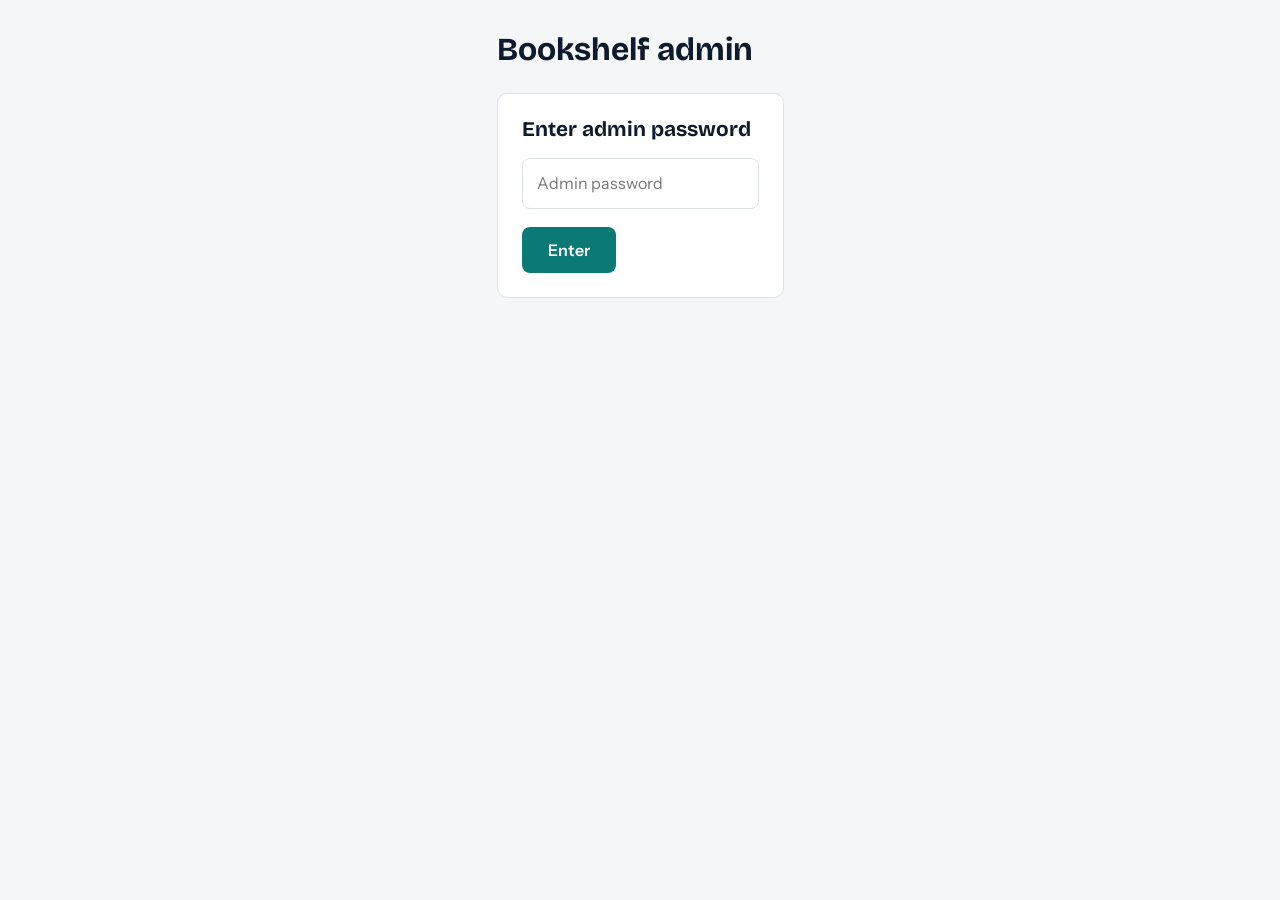
==== admin.html @ c9f06723 "Add simple admin page for managing books" ====
<!DOCTYPE html>
<html lang="en">
<head>
  <meta charset="UTF-8">
  <meta name="viewport" content="width=device-width, initial-scale=1">
  <title>Admin | Bookshelf</title>
  <link rel="stylesheet" href="style.css">
  <style>
    .admin-wrap { max-width: 900px; margin: 0 auto; padding: 32px 20px 80px; }
    .admin-wrap h1 { margin-bottom: 24px; }
    .book-row {
      display: flex; align-items: center; gap: 14px;
      padding: 14px 0; border-bottom: 1px solid var(--line);
    }
    .book-row .cover { width: 44px; padding: 0; flex-shrink: 0; }
    .book-row .info { flex: 1; }
    .book-row .info strong { display: block; }
    .book-row .info span { color: var(--muted); font-size: 0.9rem; }
    .badge {
      display: inline-block; font-size: 0.78rem; padding: 2px 8px;
      border-radius: 999px; background: #E6F4F1; color: var(--teal-dark);
    }
    .badge.off { background: #F1E7DC; color: var(--rust); }
    .grid-2 { display: grid; grid-template-columns: 1fr 1fr; gap: 16px; }
    @media (max-width: 600px) { .grid-2 { grid-template-columns: 1fr; } }
  </style>
</head>

<body>
  <div class="admin-wrap">
    <h1>Bookshelf admin</h1>

    <!-- Shown until the correct password is entered. -->
    <div class="panel" id="login-box">
      <h2>Enter admin password</h2>
      <div class="field">
        <input id="password-input" type="password" placeholder="Admin password">
      </div>
      <button class="btn" id="login-button">Enter</button>
      <p class="msg error" id="login-error" hidden></p>
    </div>

    <!-- The actual admin tools, hidden until logged in. -->
    <div id="admin-area" hidden>
      <div class="panel" style="margin-bottom:28px;">
        <h2 id="form-title">Add a new book</h2>

        <div class="grid-2">
          <div class="field">
            <label for="f-title">Title</label>
            <input id="f-title" type="text" required>
          </div>
          <div class="field">
            <label for="f-author">Author</label>
            <input id="f-author" type="text">
          </div>
        </div>

        <div class="grid-2">
          <div class="field">
            <label for="f-price">Price (UGX)</label>
            <input id="f-price" type="number" min="500" step="1" required>
          </div>
          <div class="field">
            <label for="f-category">Category</label>
            <input id="f-category" type="text" placeholder="e.g. Fiction, Business">
          </div>
        </div>

        <div class="field">
          <label for="f-description">Description</label>
          <input id="f-description" type="text">
        </div>

        <div class="grid-2">
          <div class="field">
            <label for="f-cover">Cover colour</label>
            <select id="f-cover" style="width:100%;padding:12px 14px;border:1.5px solid var(--line);border-radius:8px;font:inherit;">
              <option value="teal">Teal</option>
              <option value="navy">Navy</option>
              <option value="gold">Gold</option>
              <option value="rust">Rust</option>
            </select>
          </div>
          <div class="field">
            <label for="f-sample">Free sample link (optional)</label>
            <input id="f-sample" type="url" placeholder="https://...">
          </div>
        </div>

        <div class="field">
          <label for="f-file">Book file (PDF, ePub, etc.)</label>
          <input id="f-file" type="file">
          <p class="hint" id="file-hint">Leave empty to keep the current file when editing.</p>
        </div>

        <label class="check">
          <input type="checkbox" id="f-published" checked>
          <span>Published (visible in the store)</span>
        </label>

        <div style="display:flex; gap:10px; margin-top:10px;">
          <button class="btn" id="save-button">Save book</button>
          <button class="btn-outline" id="cancel-button" type="button" hidden>Cancel edit</button>
        </div>
        <p class="msg" id="form-msg" hidden></p>
      </div>

      <div class="panel">
        <h2>Your books</h2>
        <p class="note" id="list-note">Loading...</p>
        <div id="book-list"></div>
      </div>
    </div>
  </div>

  <script type="module">
    const API_BASE = "https://ebook-store-helper.dbernardinvestments.workers.dev";

    let adminPassword = "";
    let allBooks = [];
    let editingId = null;

    const loginBox = document.getElementById("login-box");
    const adminArea = document.getElementById("admin-area");
    const loginError = document.getElementById("login-error");

    const formTitle = document.getElementById("form-title");
    const fTitle = document.getElementById("f-title");
    const fAuthor = document.getElementById("f-author");
    const fPrice = document.getElementById("f-price");
    const fCategory = document.getElementById("f-category");
    const fDescription = document.getElementById("f-description");
    const fCover = document.getElementById("f-cover");
    const fSample = document.getElementById("f-sample");
    const fFile = document.getElementById("f-file");
    const fPublished = document.getElementById("f-published");
    const saveButton = document.getElementById("save-button");
    const cancelButton = document.getElementById("cancel-button");
    const formMsg = document.getElementById("form-msg");

    const listNote = document.getElementById("list-note");
    const bookList = document.getElementById("book-list");

    function showFormMessage(text, isError) {
      formMsg.textContent = text;
      formMsg.className = isError ? "msg error" : "msg";
      formMsg.hidden = false;
    }

    async function adminFetch(path, options) {
      options = options || {};
      options.headers = Object.assign({}, options.headers, { "X-Admin-Password": adminPassword });
      return fetch(API_BASE + path, options);
    }

    // ---------- Login ----------
    document.getElementById("login-button").addEventListener("click", async function () {
      const tryPassword = document.getElementById("password-input").value;
      loginError.hidden = true;

      const response = await fetch(API_BASE + "/admin/books", {
        headers: { "X-Admin-Password": tryPassword }
      });

      if (!response.ok) {
        loginError.textContent = "Wrong password. Try again.";
        loginError.hidden = false;
        return;
      }

      adminPassword = tryPassword;
      loginBox.hidden = true;
      adminArea.hidden = false;
      loadBooks();
    });

    // ---------- Load and show the book list ----------
    async function loadBooks() {
      listNote.textContent = "Loading...";
      const response = await adminFetch("/admin/books");

      if (!response.ok) {
        listNote.textContent = "Could not load books.";
        return;
      }

      allBooks = await response.json();
      bookList.innerHTML = "";

      if (allBooks.length === 0) {
        listNote.textContent = "No books yet. Add your first one above.";
        return;
      }

      listNote.textContent = "";
      allBooks.forEach(function (book) {
        const row = document.createElement("div");
        row.className = "book-row";

        const cover = document.createElement("div");
        cover.className = "cover c-" + (book.cover || "teal");

        const info = document.createElement("div");
        info.className = "info";
        const strong = document.createElement("strong");
        strong.textContent = book.title;
        const span = document.createElement("span");
        span.textContent = "UGX " + Number(book.price).toLocaleString("en-US") + (book.author ? " · " + book.author : "");
        info.append(strong, span);

        const badge = document.createElement("span");
        badge.className = "badge" + (book.published ? "" : " off");
        badge.textContent = book.published ? "Published" : "Hidden";

        const editBtn = document.createElement("button");
        editBtn.className = "btn-outline";
        editBtn.textContent = "Edit";
        editBtn.type = "button";
        editBtn.addEventListener("click", function () { startEdit(book); });

        row.append(cover, info, badge, editBtn);
        bookList.append(row);
      });
    }

    // ---------- Fill the form to edit a book ----------
    function startEdit(book) {
      editingId = book.id;
      formTitle.textContent = "Edit: " + book.title;
      fTitle.value = book.title || "";
      fAuthor.value = book.author || "";
      fPrice.value = book.price || "";
      fCategory.value = book.category || "";
      fDescription.value = book.description || "";
      fCover.value = book.cover || "teal";
      fSample.value = book.sampleUrl || "";
      fFile.value = "";
      fPublished.checked = !!book.published;
      cancelButton.hidden = false;
      window.scrollTo({ top: 0, behavior: "smooth" });
    }

    function resetForm() {
      editingId = null;
      formTitle.textContent = "Add a new book";
      fTitle.value = "";
      fAuthor.value = "";
      fPrice.value = "";
      fCategory.value = "";
      fDescription.value = "";
      fCover.value = "teal";
      fSample.value = "";
      fFile.value = "";
      fPublished.checked = true;
      cancelButton.hidden = true;
    }

    cancelButton.addEventListener("click", resetForm);

    // ---------- Save (create or update) ----------
    saveButton.addEventListener("click", async function () {
      if (!fTitle.value || !fPrice.value) {
        showFormMessage("Title and price are required.", true);
        return;
      }

      saveButton.disabled = true;
      showFormMessage("Saving...", false);

      const bookData = {
        title: fTitle.value,
        author: fAuthor.value,
        price: Number(fPrice.value),
        category: fCategory.value,
        description: fDescription.value,
        cover: fCover.value,
        sampleUrl: fSample.value || null,
        published: fPublished.checked
      };

      try {
        let bookId = editingId;

        if (bookId) {
          // Keep the existing fileKey unless a new file is uploaded below.
          const existing = allBooks.find(function (b) { return b.id === bookId; });
          bookData.fileKey = existing ? existing.fileKey : null;

          const response = await adminFetch("/admin/books/" + encodeURIComponent(bookId), {
            method: "PUT",
            headers: { "Content-Type": "application/json" },
            body: JSON.stringify(bookData)
          });
          if (!response.ok) throw new Error("Could not save changes.");
        } else {
          const response = await adminFetch("/admin/books", {
            method: "POST",
            headers: { "Content-Type": "application/json" },
            body: JSON.stringify(bookData)
          });
          if (!response.ok) throw new Error("Could not create the book.");
          const result = await response.json();
          bookId = result.id;
        }

        // If a file was chosen, upload it and attach it to the book.
        if (fFile.files.length > 0) {
          const file = fFile.files[0];
          const extension = file.name.includes(".") ? file.name.split(".").pop() : "bin";
          const fileKey = bookId + "." + extension;

          const uploadResponse = await adminFetch("/admin/upload/" + encodeURIComponent(fileKey), {
            method: "PUT",
            headers: { "Content-Type": file.type || "application/octet-stream" },
            body: file
          });
          if (!uploadResponse.ok) throw new Error("Book saved, but the file upload failed.");

          await adminFetch("/admin/books/" + encodeURIComponent(bookId), {
            method: "PUT",
            headers: { "Content-Type": "application/json" },
            body: JSON.stringify(Object.assign({}, bookData, { fileKey: fileKey }))
          });
        }

        showFormMessage("Saved.", false);
        resetForm();
        loadBooks();
      } catch (error) {
        console.error(error);
        showFormMessage(error.message || "Something went wrong.", true);
      } finally {
        saveButton.disabled = false;
      }
    });
  </script>
</body>
</html>
---- style.css ----
@import url("https://fonts.googleapis.com/css2?family=Bricolage+Grotesque:opsz,wght@12..96,500;12..96,700&family=Instrument+Sans:wght@400;500;600&display=swap");

:root {
  --page: #F4F6F8;
  --ink: #0F1B2D;
  --muted: #55627A;
  --teal: #0B7A75;
  --teal-dark: #096560;
  --navy: #24365A;
  --gold: #F2B233;
  --rust: #B8420F;
  --white: #FFFFFF;
  --line: #DDE2EA;
  --error: #B42318;
}

* { box-sizing: border-box; margin: 0; padding: 0; }

html { scroll-behavior: smooth; }

body {
  font-family: "Instrument Sans", Arial, sans-serif;
  background: var(--page);
  color: var(--ink);
  line-height: 1.6;
  min-height: 100vh;
  display: flex;
  flex-direction: column;
}

main { flex: 1; }

h1, h2, h3 {
  font-family: "Bricolage Grotesque", Georgia, serif;
  line-height: 1.15;
}

a { color: inherit; text-decoration: none; }

a:focus-visible, button:focus-visible, input:focus-visible {
  outline: 3px solid var(--gold);
  outline-offset: 3px;
}

.wrap { max-width: 1080px; margin: 0 auto; padding: 0 20px; }

/* ---------- Top bar ---------- */
.topbar { background: var(--white); border-bottom: 1px solid var(--line); }
.topbar .wrap {
  display: flex; align-items: center; justify-content: space-between;
  height: 64px;
}
.logo { font-family: "Bricolage Grotesque", Georgia, serif; font-weight: 700; font-size: 1.4rem; }
.nav { display: flex; gap: 24px; font-weight: 500; color: var(--muted); }
.nav a:hover { color: var(--teal); }

/* ---------- Buttons ---------- */
.btn {
  display: inline-block; background: var(--teal); color: var(--white);
  padding: 13px 26px; border-radius: 8px; font-weight: 600;
  border: 0; cursor: pointer; font-family: inherit; font-size: 1rem;
}
.btn:hover { background: var(--teal-dark); }
.btn-block { display: block; width: 100%; text-align: center; }
.btn-outline {
  display: inline-block; border: 1.5px solid var(--teal); color: var(--teal);
  padding: 11px 24px; border-radius: 8px; font-weight: 600;
}
.btn-outline:hover { background: var(--teal); color: var(--white); }

/* ---------- Hero ---------- */
.hero { padding: 64px 0 56px; }
.hero .wrap {
  display: grid; grid-template-columns: 1.1fr 0.9fr;
  gap: 40px; align-items: center;
}
.hero h1 { font-size: clamp(2.2rem, 5vw, 3.4rem); font-weight: 700; margin-bottom: 16px; }
.hero p { font-size: 1.1rem; color: var(--muted); max-width: 46ch; margin-bottom: 28px; }
.shelf { display: flex; gap: 14px; align-items: flex-end; justify-content: center; }
.shelf .cover { width: 30%; }
.shelf .cover:nth-child(2) { width: 34%; }

/* ---------- Book covers (drawn with colour, no images needed) ---------- */
.cover {
  aspect-ratio: 2 / 3; border-radius: 4px 10px 10px 4px;
  padding: 14px 12px; display: flex; flex-direction: column; justify-content: space-between;
  color: var(--white);
  box-shadow: inset 8px 0 0 rgba(0, 0, 0, 0.18), 0 8px 18px rgba(15, 27, 45, 0.18);
}
.cover span { font-family: "Bricolage Grotesque", Georgia, serif; font-weight: 700; font-size: 1rem; line-height: 1.2; }
.cover small { font-size: 0.75rem; opacity: 0.85; }
.c-teal { background: var(--teal); }
.c-navy { background: var(--navy); }
.c-gold { background: var(--gold); color: var(--ink); }
.c-rust { background: var(--rust); }

/* ---------- Book list (home page) ---------- */
.section { padding: 24px 0 72px; }
.section h2 { font-size: 1.7rem; margin-bottom: 6px; }
.section .sub { color: var(--muted); margin-bottom: 24px; }

.tools { display: flex; flex-direction: column; gap: 14px; margin-bottom: 28px; }
.search {
  width: 100%; max-width: 420px; padding: 11px 14px;
  border: 1.5px solid var(--line); border-radius: 8px;
  font: inherit; background: var(--white);
}
.chips { display: flex; gap: 8px; flex-wrap: wrap; }
.chip {
  border: 1.5px solid var(--line); background: var(--white); border-radius: 999px;
  padding: 6px 16px; font: inherit; font-size: 0.92rem; cursor: pointer;
}
.chip[aria-pressed="true"] { background: var(--ink); color: var(--white); border-color: var(--ink); }

.grid { display: grid; grid-template-columns: repeat(auto-fill, minmax(220px, 1fr)); gap: 28px; }
.note { color: var(--muted); margin-bottom: 20px; }

.book { display: flex; flex-direction: column; gap: 10px; }
.book .cover-link { display: block; }
.book .cover { width: 100%; }
.book h3 { font-size: 1.05rem; }
.book h3 a:hover { color: var(--teal); }
.book .author { color: var(--muted); font-size: 0.92rem; }
.book .row { display: flex; align-items: center; justify-content: space-between; margin-top: 4px; }
.price { font-weight: 600; }
.buy {
  border: 1.5px solid var(--teal); color: var(--teal);
  padding: 7px 16px; border-radius: 8px; font-weight: 600; font-size: 0.92rem;
}
.buy:hover { background: var(--teal); color: var(--white); }

/* ---------- Book details page ---------- */
.back { display: inline-block; margin-top: 28px; color: var(--muted); }
.back:hover { color: var(--teal); }
.detail {
  display: grid; grid-template-columns: 240px 1fr;
  gap: 44px; padding: 28px 0 72px; align-items: start;
}
.detail .cover { width: 100%; max-width: 240px; }
.detail h1 { font-size: clamp(1.8rem, 4vw, 2.5rem); margin-bottom: 6px; }
.meta { color: var(--muted); margin-bottom: 18px; }
.price-big { font-size: 1.5rem; font-weight: 600; margin-bottom: 20px; }
.desc { max-width: 60ch; margin-bottom: 24px; white-space: pre-line; }
.actions { display: flex; gap: 12px; flex-wrap: wrap; margin-bottom: 20px; }
.perk { color: var(--muted); font-size: 0.95rem; }

/* ---------- Checkout page ---------- */
.checkout {
  display: grid; grid-template-columns: 1.2fr 0.8fr;
  gap: 32px; padding: 28px 0 72px; align-items: start;
}
.checkout[hidden] { display: none; }
.panel {
  background: var(--white); border: 1px solid var(--line);
  border-radius: 10px; padding: 24px;
}
.panel h2 { font-size: 1.3rem; margin-bottom: 16px; }
.field { margin-bottom: 18px; }
.field label { display: block; font-weight: 600; margin-bottom: 6px; }
.field input {
  width: 100%; padding: 12px 14px; border: 1.5px solid var(--line);
  border-radius: 8px; font: inherit; background: var(--white);
}
.field input:focus { border-color: var(--teal); }
.hint { font-size: 0.88rem; color: var(--muted); margin-top: 4px; }
.check { display: flex; gap: 10px; align-items: flex-start; margin-bottom: 18px; font-size: 0.95rem; }
.check input { margin-top: 5px; }
.check a { color: var(--teal); text-decoration: underline; }
.msg {
  margin-top: 16px; padding: 12px 14px; border-radius: 8px;
  background: #FFF6DD; border: 1px solid #F0D58A;
}
.msg.error { background: #FDECEA; border-color: #F3B4AE; color: var(--error); }
.summary-book { display: flex; gap: 14px; align-items: center; margin-bottom: 12px; }
.summary-book .cover { width: 56px; padding: 0; flex-shrink: 0; }
.summary-book strong { display: block; }
.summary-book span { color: var(--muted); font-size: 0.92rem; }
.summary-row {
  display: flex; justify-content: space-between; gap: 12px;
  padding: 12px 0; border-top: 1px solid var(--line); font-weight: 600;
}

/* ---------- Text pages (terms, privacy, contact...) ---------- */
.prose { max-width: 68ch; padding: 48px 0 72px; }
.prose h1 { font-size: 2rem; margin-bottom: 8px; }
.prose .updated { color: var(--muted); margin-bottom: 28px; }
.prose h2 { font-size: 1.2rem; margin: 28px 0 8px; }
.prose p, .prose ul { margin-bottom: 12px; }
.prose ul { padding-left: 22px; }
.prose a { color: var(--teal); text-decoration: underline; }

.center { text-align: center; padding: 96px 0; }
.center h1 { font-size: 2.4rem; margin-bottom: 12px; }
.center p { color: var(--muted); margin-bottom: 24px; }

/* ---------- Footer ---------- */
footer { background: var(--ink); color: #C6CEDB; padding: 28px 0; font-size: 0.92rem; }
footer .wrap { display: flex; justify-content: space-between; flex-wrap: wrap; gap: 12px; }
footer .links { display: flex; gap: 20px; flex-wrap: wrap; }
footer a:hover { color: var(--white); }

/* ---------- Phones ---------- */
@media (max-width: 720px) {
  .hero .wrap { grid-template-columns: 1fr; }
  .hero { padding-top: 40px; }
  .nav { gap: 16px; }
  .detail { grid-template-columns: 1fr; gap: 24px; }
  .detail .cover { max-width: 180px; }
  .checkout { grid-template-columns: 1fr; }
}
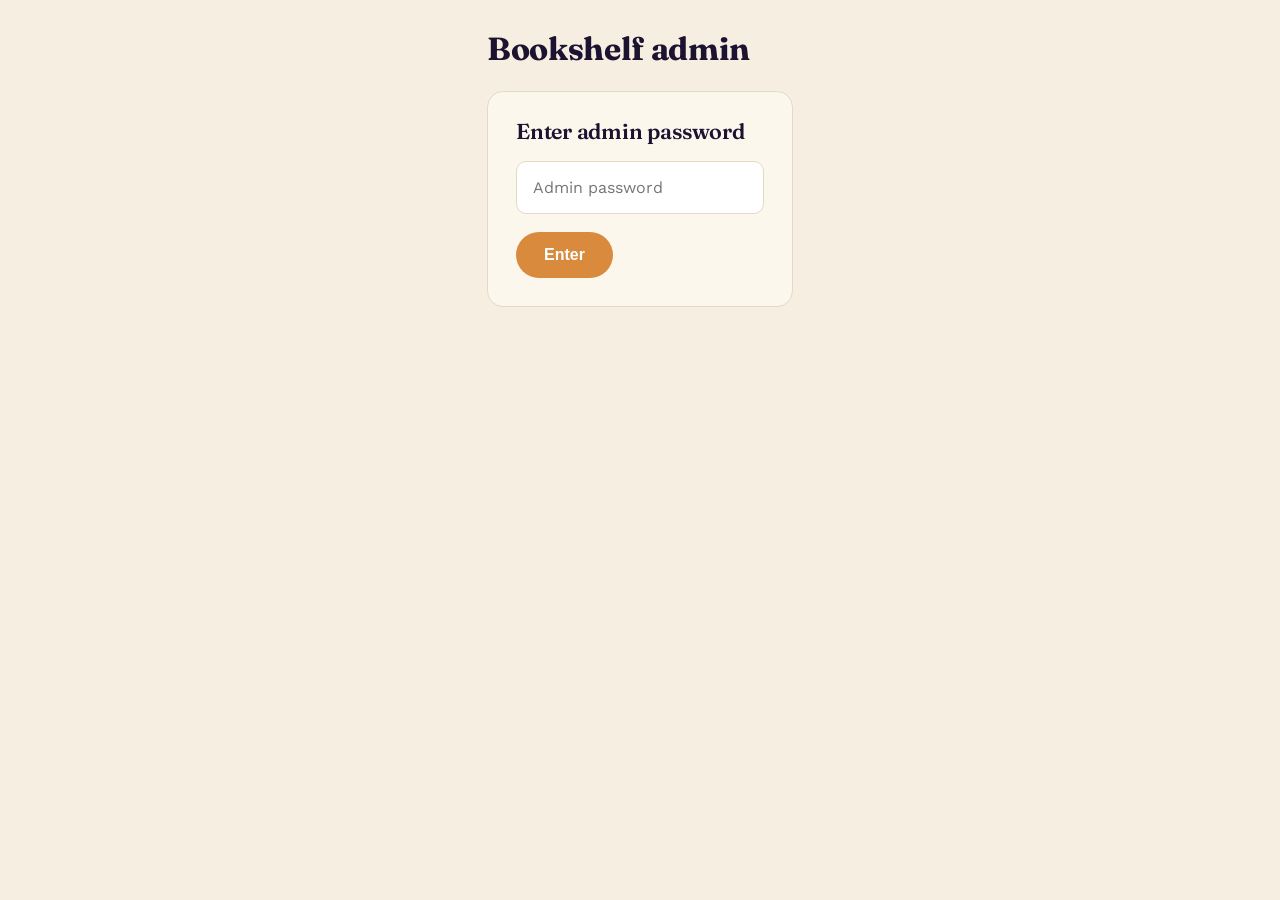
==== commit 78a3f878: "Fix admin colors, add detail and checkout animations" ====
--- a/admin.html
+++ b/admin.html
@@ -18,9 +18,9 @@
     .book-row .info span { color: var(--muted); font-size: 0.9rem; }
     .badge {
       display: inline-block; font-size: 0.78rem; padding: 2px 8px;
-      border-radius: 999px; background: #E6F4F1; color: var(--teal-dark);
-    }
-    .badge.off { background: #F1E7DC; color: var(--rust); }
+      border-radius: 999px; background: #E3EDE7; color: var(--moss);
+    }
+    .badge.off { background: #F1E7DC; color: var(--error); }
     .grid-2 { display: grid; grid-template-columns: 1fr 1fr; gap: 16px; }
     @media (max-width: 600px) { .grid-2 { grid-template-columns: 1fr; } }
   </style>
@@ -86,6 +86,12 @@
             <label for="f-sample">Free sample link (optional)</label>
             <input id="f-sample" type="url" placeholder="https://...">
           </div>
+        </div>
+
+        <div class="field">
+          <label for="f-cover-image">Cover image (JPG or PNG)</label>
+          <input id="f-cover-image" type="file" accept="image/*">
+          <p class="hint">Leave empty to keep the current cover, or use a colour block instead.</p>
         </div>
 
         <div class="field">
@@ -200,6 +206,18 @@
 
         const cover = document.createElement("div");
         cover.className = "cover c-" + (book.cover || "teal");
+        cover.style.overflow = "hidden";
+        if (book.coverImage) {
+          cover.style.padding = "0";
+          const img = document.createElement("img");
+          img.src = API_BASE + "/covers/" + book.coverImage;
+          img.alt = book.title;
+          img.style.width = "100%";
+          img.style.height = "100%";
+          img.style.objectFit = "cover";
+          img.style.display = "block";
+          cover.append(img);
+        }
 
         const info = document.createElement("div");
         info.className = "info";
@@ -219,7 +237,15 @@
         editBtn.type = "button";
         editBtn.addEventListener("click", function () { startEdit(book); });
 
-        row.append(cover, info, badge, editBtn);
+        const deleteBtn = document.createElement("button");
+        deleteBtn.className = "btn-outline";
+        deleteBtn.textContent = "Delete";
+        deleteBtn.type = "button";
+        deleteBtn.style.borderColor = "var(--error)";
+        deleteBtn.style.color = "var(--error)";
+        deleteBtn.addEventListener("click", function () { deleteBook(book); });
+
+        row.append(cover, info, badge, editBtn, deleteBtn);
         bookList.append(row);
       });
     }
@@ -252,11 +278,29 @@
       fCover.value = "teal";
       fSample.value = "";
       fFile.value = "";
+      document.getElementById("f-cover-image").value = "";
       fPublished.checked = true;
       cancelButton.hidden = true;
     }
 
     cancelButton.addEventListener("click", resetForm);
+    // ---------- Delete a book ----------
+    async function deleteBook(book) {
+      const confirmed = confirm('Delete "' + book.title + '"? This cannot be undone.');
+      if (!confirmed) return;
+
+      const response = await adminFetch("/admin/books/" + encodeURIComponent(book.id), {
+        method: "DELETE"
+      });
+
+      if (!response.ok) {
+        alert("Could not delete that book. Please try again.");
+        return;
+      }
+
+      if (editingId === book.id) resetForm();
+      loadBooks();
+    }
 
     // ---------- Save (create or update) ----------
     saveButton.addEventListener("click", async function () {
@@ -281,12 +325,13 @@
 
       try {
         let bookId = editingId;
+        const existing = bookId ? allBooks.find(function (b) { return b.id === bookId; }) : null;
+
+        // Keep the existing file and cover image unless new ones are chosen.
+        bookData.fileKey = existing ? existing.fileKey : null;
+        bookData.coverImage = existing ? existing.coverImage : null;
 
         if (bookId) {
-          // Keep the existing fileKey unless a new file is uploaded below.
-          const existing = allBooks.find(function (b) { return b.id === bookId; });
-          bookData.fileKey = existing ? existing.fileKey : null;
-
           const response = await adminFetch("/admin/books/" + encodeURIComponent(bookId), {
             method: "PUT",
             headers: { "Content-Type": "application/json" },
@@ -304,23 +349,48 @@
           bookId = result.id;
         }
 
-        // If a file was chosen, upload it and attach it to the book.
+        let needsFollowUpSave = false;
+
+        // If a book file was chosen, upload it and attach it.
         if (fFile.files.length > 0) {
           const file = fFile.files[0];
           const extension = file.name.includes(".") ? file.name.split(".").pop() : "bin";
           const fileKey = bookId + "." + extension;
 
-          const uploadResponse = await adminFetch("/admin/upload/" + encodeURIComponent(fileKey), {
+          const uploadResponse = await adminFetch("/admin/upload/" + fileKey.split("/").map(encodeURIComponent).join("/"), {
             method: "PUT",
             headers: { "Content-Type": file.type || "application/octet-stream" },
             body: file
           });
           if (!uploadResponse.ok) throw new Error("Book saved, but the file upload failed.");
 
+          bookData.fileKey = fileKey;
+          needsFollowUpSave = true;
+        }
+
+        // If a cover image was chosen, upload it too.
+        const coverFileInput = document.getElementById("f-cover-image");
+        if (coverFileInput.files.length > 0) {
+          const image = coverFileInput.files[0];
+          const extension = image.name.includes(".") ? image.name.split(".").pop() : "jpg";
+          const coverKey = "covers/" + bookId + "." + extension;
+
+          const uploadResponse = await adminFetch("/admin/upload/" + coverKey.split("/").map(encodeURIComponent).join("/"), {
+            method: "PUT",
+            headers: { "Content-Type": image.type || "image/jpeg" },
+            body: image
+          });
+          if (!uploadResponse.ok) throw new Error("Book saved, but the cover image upload failed.");
+
+          bookData.coverImage = coverKey;
+          needsFollowUpSave = true;
+        }
+
+        if (needsFollowUpSave) {
           await adminFetch("/admin/books/" + encodeURIComponent(bookId), {
             method: "PUT",
             headers: { "Content-Type": "application/json" },
-            body: JSON.stringify(Object.assign({}, bookData, { fileKey: fileKey }))
+            body: JSON.stringify(bookData)
           });
         }
 
--- a/style.css
+++ b/style.css
@@ -1,16 +1,15 @@
-@import url("https://fonts.googleapis.com/css2?family=Bricolage+Grotesque:opsz,wght@12..96,500;12..96,700&family=Instrument+Sans:wght@400;500;600&display=swap");
+@import url("https://fonts.googleapis.com/css2?family=Fraunces:opsz,wght@9..144,400;9..144,500;9..144,600;9..144,700&family=Work+Sans:wght@400;500;600&display=swap");
 
 :root {
-  --page: #F4F6F8;
-  --ink: #0F1B2D;
-  --muted: #55627A;
-  --teal: #0B7A75;
-  --teal-dark: #096560;
-  --navy: #24365A;
-  --gold: #F2B233;
-  --rust: #B8420F;
+  --ink: #1C1330;
+  --ink-soft: #46395F;
+  --paper: #F6EFE1;
+  --paper-card: #FBF7EC;
+  --ember: #D98A3D;
+  --ember-dark: #B8712E;
+  --moss: #3F6B52;
+  --line: #E4D9C4;
   --white: #FFFFFF;
-  --line: #DDE2EA;
   --error: #B42318;
 }
 
@@ -18,9 +17,14 @@
 
 html { scroll-behavior: smooth; }
 
+@media (prefers-reduced-motion: reduce) {
+  html { scroll-behavior: auto; }
+  *, *::before, *::after { animation-duration: 0.01ms !important; animation-iteration-count: 1 !important; transition-duration: 0.01ms !important; }
+}
+
 body {
-  font-family: "Instrument Sans", Arial, sans-serif;
-  background: var(--page);
+  font-family: "Work Sans", Arial, sans-serif;
+  background: var(--paper);
   color: var(--ink);
   line-height: 1.6;
   min-height: 100vh;
@@ -31,180 +35,218 @@
 main { flex: 1; }
 
 h1, h2, h3 {
-  font-family: "Bricolage Grotesque", Georgia, serif;
-  line-height: 1.15;
+  font-family: "Fraunces", Georgia, serif;
+  font-optical-sizing: auto;
+  line-height: 1.08;
+  letter-spacing: -0.01em;
+  color: var(--ink);
 }
 
 a { color: inherit; text-decoration: none; }
 
-a:focus-visible, button:focus-visible, input:focus-visible {
-  outline: 3px solid var(--gold);
+a:focus-visible, button:focus-visible, input:focus-visible, select:focus-visible {
+  outline: 3px solid var(--ember);
   outline-offset: 3px;
 }
 
-.wrap { max-width: 1080px; margin: 0 auto; padding: 0 20px; }
+.wrap { max-width: 1100px; margin: 0 auto; padding: 0 20px; }
 
 /* ---------- Top bar ---------- */
-.topbar { background: var(--white); border-bottom: 1px solid var(--line); }
+.topbar { background: var(--paper); border-bottom: 1px solid var(--line); }
 .topbar .wrap {
   display: flex; align-items: center; justify-content: space-between;
-  height: 64px;
-}
-.logo { font-family: "Bricolage Grotesque", Georgia, serif; font-weight: 700; font-size: 1.4rem; }
-.nav { display: flex; gap: 24px; font-weight: 500; color: var(--muted); }
-.nav a:hover { color: var(--teal); }
+  height: 72px;
+}
+.logo {
+  font-family: "Fraunces", Georgia, serif;
+  font-weight: 600; font-size: 1.5rem; letter-spacing: -0.01em;
+}
+.nav { display: flex; gap: 28px; font-weight: 500; color: var(--ink-soft); }
+.nav a { position: relative; padding-bottom: 2px; }
+.nav a::after {
+  content: ""; position: absolute; left: 0; right: 100%; bottom: -2px; height: 2px;
+  background: var(--ember); transition: right 0.25s ease;
+}
+.nav a:hover::after { right: 0; }
 
 /* ---------- Buttons ---------- */
 .btn {
-  display: inline-block; background: var(--teal); color: var(--white);
-  padding: 13px 26px; border-radius: 8px; font-weight: 600;
-  border: 0; cursor: pointer; font-family: inherit; font-size: 1rem;
-}
-.btn:hover { background: var(--teal-dark); }
+  display: inline-block; background: var(--ember); color: var(--white);
+  padding: 14px 28px; border-radius: 999px; font-weight: 600;
+  border: 0; cursor: pointer; font-family: "Work Sans", inherit; font-size: 1rem;
+  transition: background 0.2s ease, transform 0.15s ease;
+}
+.btn:hover { background: var(--ember-dark); transform: translateY(-1px); }
+.btn:active { transform: translateY(0); }
 .btn-block { display: block; width: 100%; text-align: center; }
 .btn-outline {
-  display: inline-block; border: 1.5px solid var(--teal); color: var(--teal);
-  padding: 11px 24px; border-radius: 8px; font-weight: 600;
-}
-.btn-outline:hover { background: var(--teal); color: var(--white); }
+  display: inline-block; border: 1.5px solid var(--ink); color: var(--ink);
+  padding: 12px 26px; border-radius: 999px; font-weight: 600;
+  transition: background 0.2s ease, color 0.2s ease;
+}
+.btn-outline:hover { background: var(--ink); color: var(--paper); }
 
 /* ---------- Hero ---------- */
-.hero { padding: 64px 0 56px; }
+.hero { padding: 80px 0 64px; overflow: hidden; }
 .hero .wrap {
   display: grid; grid-template-columns: 1.1fr 0.9fr;
-  gap: 40px; align-items: center;
-}
-.hero h1 { font-size: clamp(2.2rem, 5vw, 3.4rem); font-weight: 700; margin-bottom: 16px; }
-.hero p { font-size: 1.1rem; color: var(--muted); max-width: 46ch; margin-bottom: 28px; }
-.shelf { display: flex; gap: 14px; align-items: flex-end; justify-content: center; }
+  gap: 48px; align-items: center;
+}
+.hero h1 {
+  font-size: clamp(2.4rem, 5vw, 3.8rem); font-weight: 600; margin-bottom: 18px;
+}
+.hero p { font-size: 1.15rem; color: var(--ink-soft); max-width: 44ch; margin-bottom: 32px; }
+
+.shelf { display: flex; gap: 16px; align-items: flex-end; justify-content: center; perspective: 800px; }
 .shelf .cover { width: 30%; }
 .shelf .cover:nth-child(2) { width: 34%; }
 
-/* ---------- Book covers (drawn with colour, no images needed) ---------- */
+.shelf .cover {
+  opacity: 0; transform: translateY(40px) rotate(-3deg);
+  animation: rise-off-shelf 0.7s cubic-bezier(0.22, 1, 0.36, 1) forwards;
+}
+.shelf .cover:nth-child(1) { animation-delay: 0.05s; }
+.shelf .cover:nth-child(2) { animation-delay: 0.2s; }
+.shelf .cover:nth-child(3) { animation-delay: 0.35s; }
+
+@keyframes rise-off-shelf {
+  to { opacity: 1; transform: translateY(0) rotate(0deg); }
+}
+
+@media (prefers-reduced-motion: reduce) {
+  .shelf .cover { opacity: 1; transform: none; animation: none; }
+}
+
+/* ---------- Book covers ---------- */
 .cover {
-  aspect-ratio: 2 / 3; border-radius: 4px 10px 10px 4px;
-  padding: 14px 12px; display: flex; flex-direction: column; justify-content: space-between;
+  aspect-ratio: 2 / 3; border-radius: 3px 12px 12px 3px;
+  padding: 16px 14px; display: flex; flex-direction: column; justify-content: space-between;
   color: var(--white);
-  box-shadow: inset 8px 0 0 rgba(0, 0, 0, 0.18), 0 8px 18px rgba(15, 27, 45, 0.18);
-}
-.cover span { font-family: "Bricolage Grotesque", Georgia, serif; font-weight: 700; font-size: 1rem; line-height: 1.2; }
+  box-shadow: inset 10px 0 0 rgba(0, 0, 0, 0.16), 0 10px 22px rgba(28, 19, 48, 0.22);
+}
+.cover span { font-family: "Fraunces", Georgia, serif; font-weight: 600; font-size: 1.05rem; line-height: 1.2; }
 .cover small { font-size: 0.75rem; opacity: 0.85; }
-.c-teal { background: var(--teal); }
-.c-navy { background: var(--navy); }
-.c-gold { background: var(--gold); color: var(--ink); }
-.c-rust { background: var(--rust); }
+.c-teal { background: var(--moss); }
+.c-navy { background: var(--ink); }
+.c-gold { background: var(--ember); color: var(--ink); }
+.c-rust { background: #8B4A3D; }
 
 /* ---------- Book list (home page) ---------- */
-.section { padding: 24px 0 72px; }
-.section h2 { font-size: 1.7rem; margin-bottom: 6px; }
-.section .sub { color: var(--muted); margin-bottom: 24px; }
-
-.tools { display: flex; flex-direction: column; gap: 14px; margin-bottom: 28px; }
+.section { padding: 28px 0 80px; }
+.section h2 { font-size: 1.9rem; margin-bottom: 8px; font-weight: 600; }
+.section .sub { color: var(--ink-soft); margin-bottom: 28px; }
+
+.tools { display: flex; flex-direction: column; gap: 14px; margin-bottom: 32px; }
 .search {
-  width: 100%; max-width: 420px; padding: 11px 14px;
-  border: 1.5px solid var(--line); border-radius: 8px;
+  width: 100%; max-width: 420px; padding: 12px 16px;
+  border: 1.5px solid var(--line); border-radius: 999px;
   font: inherit; background: var(--white);
 }
 .chips { display: flex; gap: 8px; flex-wrap: wrap; }
 .chip {
   border: 1.5px solid var(--line); background: var(--white); border-radius: 999px;
-  padding: 6px 16px; font: inherit; font-size: 0.92rem; cursor: pointer;
-}
-.chip[aria-pressed="true"] { background: var(--ink); color: var(--white); border-color: var(--ink); }
-
-.grid { display: grid; grid-template-columns: repeat(auto-fill, minmax(220px, 1fr)); gap: 28px; }
-.note { color: var(--muted); margin-bottom: 20px; }
-
-.book { display: flex; flex-direction: column; gap: 10px; }
-.book .cover-link { display: block; }
+  padding: 7px 18px; font: inherit; font-size: 0.92rem; cursor: pointer;
+  transition: background 0.2s ease, color 0.2s ease, border-color 0.2s ease;
+}
+.chip[aria-pressed="true"] { background: var(--ink); color: var(--paper); border-color: var(--ink); }
+
+.grid { display: grid; grid-template-columns: repeat(auto-fill, minmax(220px, 1fr)); gap: 32px; }
+.note { color: var(--ink-soft); margin-bottom: 20px; }
+
+.book { display: flex; flex-direction: column; gap: 12px; }
+.book .cover-link { display: block; transform-style: preserve-3d; transition: transform 0.25s ease; }
+.book .cover-link:hover { transform: translateY(-6px) rotate(-1deg); }
 .book .cover { width: 100%; }
-.book h3 { font-size: 1.05rem; }
-.book h3 a:hover { color: var(--teal); }
-.book .author { color: var(--muted); font-size: 0.92rem; }
+.book h3 { font-size: 1.1rem; font-weight: 600; }
+.book h3 a:hover { color: var(--ember-dark); }
+.book .author { color: var(--ink-soft); font-size: 0.92rem; }
 .book .row { display: flex; align-items: center; justify-content: space-between; margin-top: 4px; }
-.price { font-weight: 600; }
+.price { font-weight: 600; font-family: "Fraunces", Georgia, serif; }
 .buy {
-  border: 1.5px solid var(--teal); color: var(--teal);
-  padding: 7px 16px; border-radius: 8px; font-weight: 600; font-size: 0.92rem;
-}
-.buy:hover { background: var(--teal); color: var(--white); }
+  border: 1.5px solid var(--ink); color: var(--ink);
+  padding: 8px 18px; border-radius: 999px; font-weight: 600; font-size: 0.92rem;
+  transition: background 0.2s ease, color 0.2s ease;
+}
+.buy:hover { background: var(--ink); color: var(--paper); }
 
 /* ---------- Book details page ---------- */
-.back { display: inline-block; margin-top: 28px; color: var(--muted); }
-.back:hover { color: var(--teal); }
+.back { display: inline-block; margin-top: 28px; color: var(--ink-soft); }
+.back:hover { color: var(--ember-dark); }
 .detail {
-  display: grid; grid-template-columns: 240px 1fr;
-  gap: 44px; padding: 28px 0 72px; align-items: start;
-}
-.detail .cover { width: 100%; max-width: 240px; }
-.detail h1 { font-size: clamp(1.8rem, 4vw, 2.5rem); margin-bottom: 6px; }
-.meta { color: var(--muted); margin-bottom: 18px; }
-.price-big { font-size: 1.5rem; font-weight: 600; margin-bottom: 20px; }
-.desc { max-width: 60ch; margin-bottom: 24px; white-space: pre-line; }
-.actions { display: flex; gap: 12px; flex-wrap: wrap; margin-bottom: 20px; }
-.perk { color: var(--muted); font-size: 0.95rem; }
+  display: grid; grid-template-columns: 260px 1fr;
+  gap: 48px; padding: 32px 0 80px; align-items: start;
+}
+.detail .cover { width: 100%; max-width: 260px; }
+.detail h1 { font-size: clamp(1.9rem, 4vw, 2.6rem); margin-bottom: 8px; }
+.meta { color: var(--ink-soft); margin-bottom: 20px; }
+.price-big { font-size: 1.6rem; font-weight: 600; margin-bottom: 22px; font-family: "Fraunces", Georgia, serif; }
+.desc { max-width: 60ch; margin-bottom: 26px; white-space: pre-line; color: var(--ink-soft); }
+.actions { display: flex; gap: 14px; flex-wrap: wrap; margin-bottom: 22px; }
+.perk { color: var(--moss); font-size: 0.95rem; font-weight: 500; }
 
 /* ---------- Checkout page ---------- */
 .checkout {
   display: grid; grid-template-columns: 1.2fr 0.8fr;
-  gap: 32px; padding: 28px 0 72px; align-items: start;
+  gap: 32px; padding: 32px 0 80px; align-items: start;
 }
 .checkout[hidden] { display: none; }
 .panel {
-  background: var(--white); border: 1px solid var(--line);
-  border-radius: 10px; padding: 24px;
-}
-.panel h2 { font-size: 1.3rem; margin-bottom: 16px; }
+  background: var(--paper-card); border: 1px solid var(--line);
+  border-radius: 16px; padding: 28px;
+}
+.panel h2 { font-size: 1.35rem; margin-bottom: 18px; font-weight: 600; }
 .field { margin-bottom: 18px; }
 .field label { display: block; font-weight: 600; margin-bottom: 6px; }
 .field input {
-  width: 100%; padding: 12px 14px; border: 1.5px solid var(--line);
-  border-radius: 8px; font: inherit; background: var(--white);
-}
-.field input:focus { border-color: var(--teal); }
-.hint { font-size: 0.88rem; color: var(--muted); margin-top: 4px; }
+  width: 100%; padding: 13px 16px; border: 1.5px solid var(--line);
+  border-radius: 10px; font: inherit; background: var(--white);
+  transition: border-color 0.2s ease;
+}
+.field input:focus { border-color: var(--ember); }
+.hint { font-size: 0.88rem; color: var(--ink-soft); margin-top: 4px; }
 .check { display: flex; gap: 10px; align-items: flex-start; margin-bottom: 18px; font-size: 0.95rem; }
 .check input { margin-top: 5px; }
-.check a { color: var(--teal); text-decoration: underline; }
+.check a { color: var(--ember-dark); text-decoration: underline; }
 .msg {
-  margin-top: 16px; padding: 12px 14px; border-radius: 8px;
-  background: #FFF6DD; border: 1px solid #F0D58A;
-}
-.msg.error { background: #FDECEA; border-color: #F3B4AE; color: var(--error); }
-.summary-book { display: flex; gap: 14px; align-items: center; margin-bottom: 12px; }
-.summary-book .cover { width: 56px; padding: 0; flex-shrink: 0; }
-.summary-book strong { display: block; }
-.summary-book span { color: var(--muted); font-size: 0.92rem; }
+  margin-top: 16px; padding: 13px 16px; border-radius: 10px;
+  background: #FCF1DC; border: 1px solid var(--ember);
+}
+.msg.error { background: #FBEAE7; border-color: var(--error); color: var(--error); }
+.summary-book { display: flex; gap: 14px; align-items: center; margin-bottom: 14px; }
+.summary-book .cover { width: 58px; padding: 0; flex-shrink: 0; }
+.summary-book strong { display: block; font-family: "Fraunces", Georgia, serif; }
+.summary-book span { color: var(--ink-soft); font-size: 0.92rem; }
 .summary-row {
   display: flex; justify-content: space-between; gap: 12px;
-  padding: 12px 0; border-top: 1px solid var(--line); font-weight: 600;
-}
-
-/* ---------- Text pages (terms, privacy, contact...) ---------- */
-.prose { max-width: 68ch; padding: 48px 0 72px; }
-.prose h1 { font-size: 2rem; margin-bottom: 8px; }
-.prose .updated { color: var(--muted); margin-bottom: 28px; }
-.prose h2 { font-size: 1.2rem; margin: 28px 0 8px; }
-.prose p, .prose ul { margin-bottom: 12px; }
+  padding: 14px 0; border-top: 1px solid var(--line); font-weight: 600;
+  font-family: "Fraunces", Georgia, serif; font-size: 1.1rem;
+}
+
+/* ---------- Text pages ---------- */
+.prose { max-width: 68ch; padding: 52px 0 80px; }
+.prose h1 { font-size: 2.1rem; margin-bottom: 8px; }
+.prose .updated { color: var(--ink-soft); margin-bottom: 28px; }
+.prose h2 { font-size: 1.25rem; margin: 30px 0 10px; font-weight: 600; }
+.prose p, .prose ul { margin-bottom: 12px; color: var(--ink-soft); }
 .prose ul { padding-left: 22px; }
-.prose a { color: var(--teal); text-decoration: underline; }
-
-.center { text-align: center; padding: 96px 0; }
-.center h1 { font-size: 2.4rem; margin-bottom: 12px; }
-.center p { color: var(--muted); margin-bottom: 24px; }
+.prose a { color: var(--ember-dark); text-decoration: underline; }
+
+.center { text-align: center; padding: 100px 0; }
+.center h1 { font-size: 2.5rem; margin-bottom: 12px; }
+.center p { color: var(--ink-soft); margin-bottom: 26px; }
 
 /* ---------- Footer ---------- */
-footer { background: var(--ink); color: #C6CEDB; padding: 28px 0; font-size: 0.92rem; }
+footer { background: var(--ink); color: #D8CFE8; padding: 32px 0; font-size: 0.92rem; }
 footer .wrap { display: flex; justify-content: space-between; flex-wrap: wrap; gap: 12px; }
-footer .links { display: flex; gap: 20px; flex-wrap: wrap; }
+footer .links { display: flex; gap: 22px; flex-wrap: wrap; }
 footer a:hover { color: var(--white); }
 
 /* ---------- Phones ---------- */
 @media (max-width: 720px) {
   .hero .wrap { grid-template-columns: 1fr; }
-  .hero { padding-top: 40px; }
-  .nav { gap: 16px; }
-  .detail { grid-template-columns: 1fr; gap: 24px; }
-  .detail .cover { max-width: 180px; }
+  .hero { padding-top: 48px; }
+  .nav { gap: 18px; }
+  .detail { grid-template-columns: 1fr; gap: 26px; }
+  .detail .cover { max-width: 190px; }
   .checkout { grid-template-columns: 1fr; }
 }
